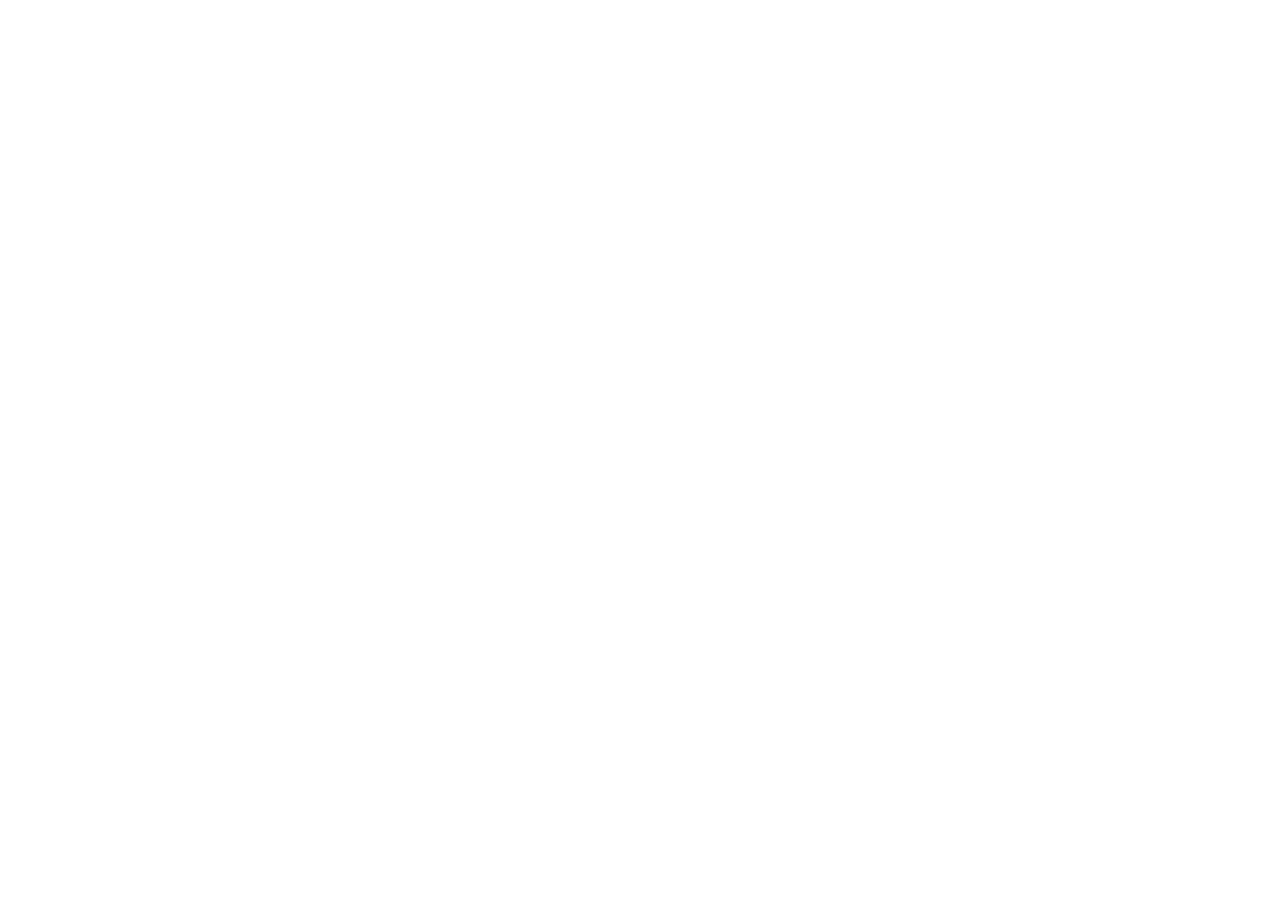
==== aluraplusjoao-main/DEV/index.html @ 774d9d7e "Add files via upload" ====
<!DOCTYPE html>
<html>

<head>
    <title>alura plus</title>
    <meta charset="utf-8">
    <meta name="viewport" content="width=device-width,initial-scale=1">
<link rel="stylesheet" href="styles.css">
</head>

<body>
    <h1></h1>
</body>

</html>
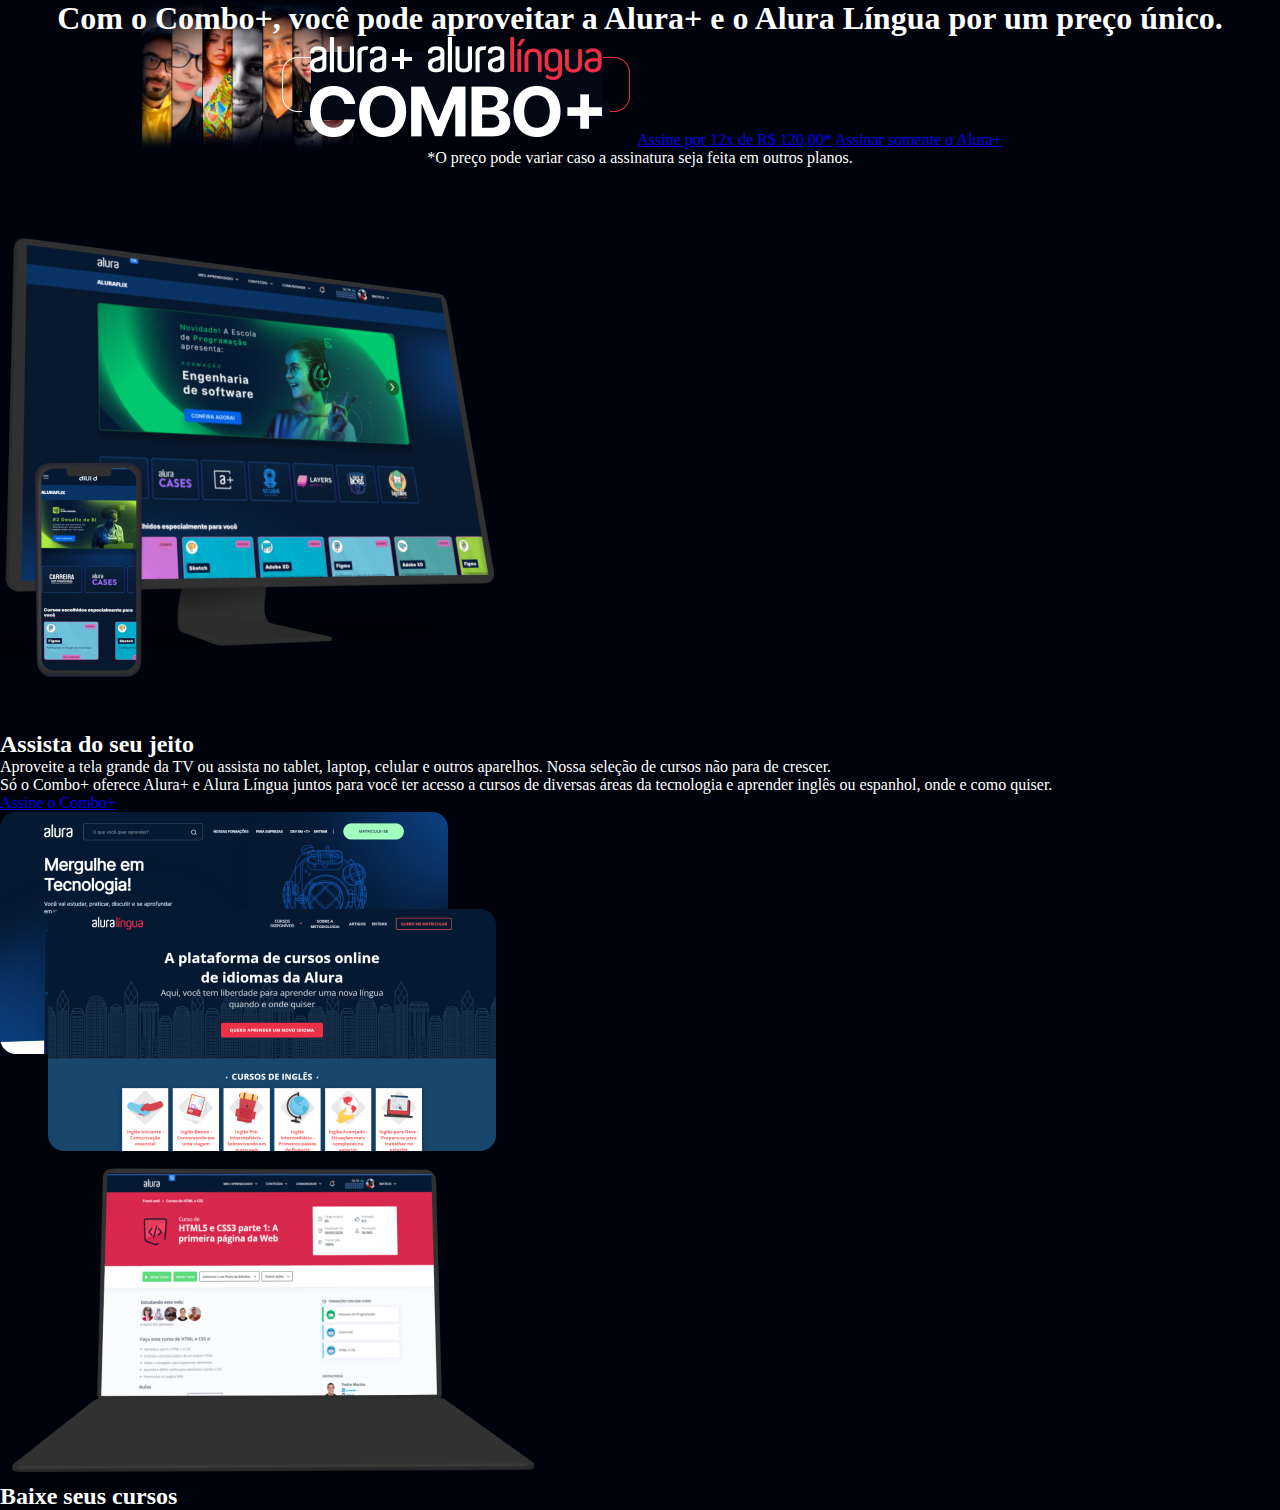
==== commit 9b2df966: "Add files via upload" ====
--- a/aluraplusjoao-main/DEV/index.html
+++ b/aluraplusjoao-main/DEV/index.html
@@ -2,16 +2,49 @@
 <html>
 
 <head>
-    <title>alura plus</title>
-    <meta charset="utf-8">
-    <meta name="viewport" content="width=device-width,initial-scale=1">
-<link rel="stylesheet" href="styles.css">
+    <title>Alura Plus</title>
+    <meta charset="UTF-8">
+    <meta name="viewport" content="width=device-width, initial-scale=1">
+    <link rel="stylesheet" href="styles.css">
+    
 </head>
 
 <body>
-    <h1></h1>
-</body>
+    <section class="principal container">
+        <div class="container__caixa">
+            <h1 class="container__titulo">Com o Combo+, você pode aproveitar a Alura+ e o Alura Língua por um preço
+                único.</h1>
+            <img src="img/Combo.png" alt="O combo+ é a junção do alura+ e o alura língua" class="container__imagem">
+            <a href="www.alura.com.br" class="container__botao">Assine por 12x de R$ 120,00*</a>
+            <a href="www.alura.com.br" class="container__botao botao_secundario">Assinar somente o Alura+</a>
+            <p class="container__aviso">*O preço pode variar caso a assinatura seja feita em outros planos.</p>
+        </div>
+    </section>
 
-</html>
+    <section class="container secundario">
+        <img src="img/Plataformas.png" alt="Um monitor e um celular com a alura plus aberta" class="secundario__imagem">
+        <div class="container__descricao">
+            <h2 class="descricao__titulo">Assista do seu jeito</h2>
+            <p class="descricao__texto">Aproveite a tela grande da TV ou assista no tablet, laptop, celular e outros
+                aparelhos. Nossa seleção de cursos não para de crescer.</p>
+        </div>
+    </section>
+</div>
+</section>
 
+<section class="container secundario">
+    <div class="container__descricao">
+        <p class="descricao__texto">
+            Só o Combo+ oferece Alura+ e Alura Língua juntos para você ter acesso a cursos de diversas áreas da
+            tecnologia e aprender inglês ou espanhol, onde e como quiser.
+        </p>
+        <a href="www.alura.com.br" class="container__botao secundario__botao" container>Assine o Combo+</a>
+    </div>
+    <img src="img/Telas.png" alt="Tela do alura+ e alura língua" class="secundario__imagem">
+</section>
 
+<section class="container secundario">
+    <img src="img/Notebook.png" alt="Notebook com a página do curso HTML5 e CSS3 da Alura aberta"
+        class="secundario__imagem">
+    <div class="container__descricao">
+        <h2 class="descricao__titulo">Baixe seus cursos</h2>--- a/aluraplusjoao-main/DEV/styles.css
+++ b/aluraplusjoao-main/DEV/styles.css
@@ -0,0 +1,48 @@
+:root {
+    --branco-principal: #FFFFFF;
+    --cinza-secundario: #C0C0C0;
+    --botao-azul: #167BF7;
+    --cor-de-fundo: #00030C;
+    --fonte-principal: 'Inter';
+    --botao-azul-efeito: #3c92fa;
+}
+
+body {
+    background-color: var(--cor-de-fundo);
+    color: var(--branco-principal);
+    font-family: var(--fonte-principal);
+    font-size: 16px;
+    font-weight: 400;
+}
+
+* {
+    margin: 0;
+    padding: 0;
+}
+
+.principal {
+    background-image: url("img/Background.png");
+    background-repeat: no-repeat;
+    background-size: contain;
+    align-items: center;
+    text-align: center;
+}
+.container-botao 
+background-color var(--botao-azul);
+border-radius: 5px
+padding: 1em
+color var(var(--branco-principal));
+display:block:
+
+color: var--brancoprincipal
+display; block
+
+
+}
+botao secundario{
+    background-color: transparent
+    border: 2px solid var(var(--branco-principal)
+    
+    
+    contairne_aviso
+    font: size 12px;)